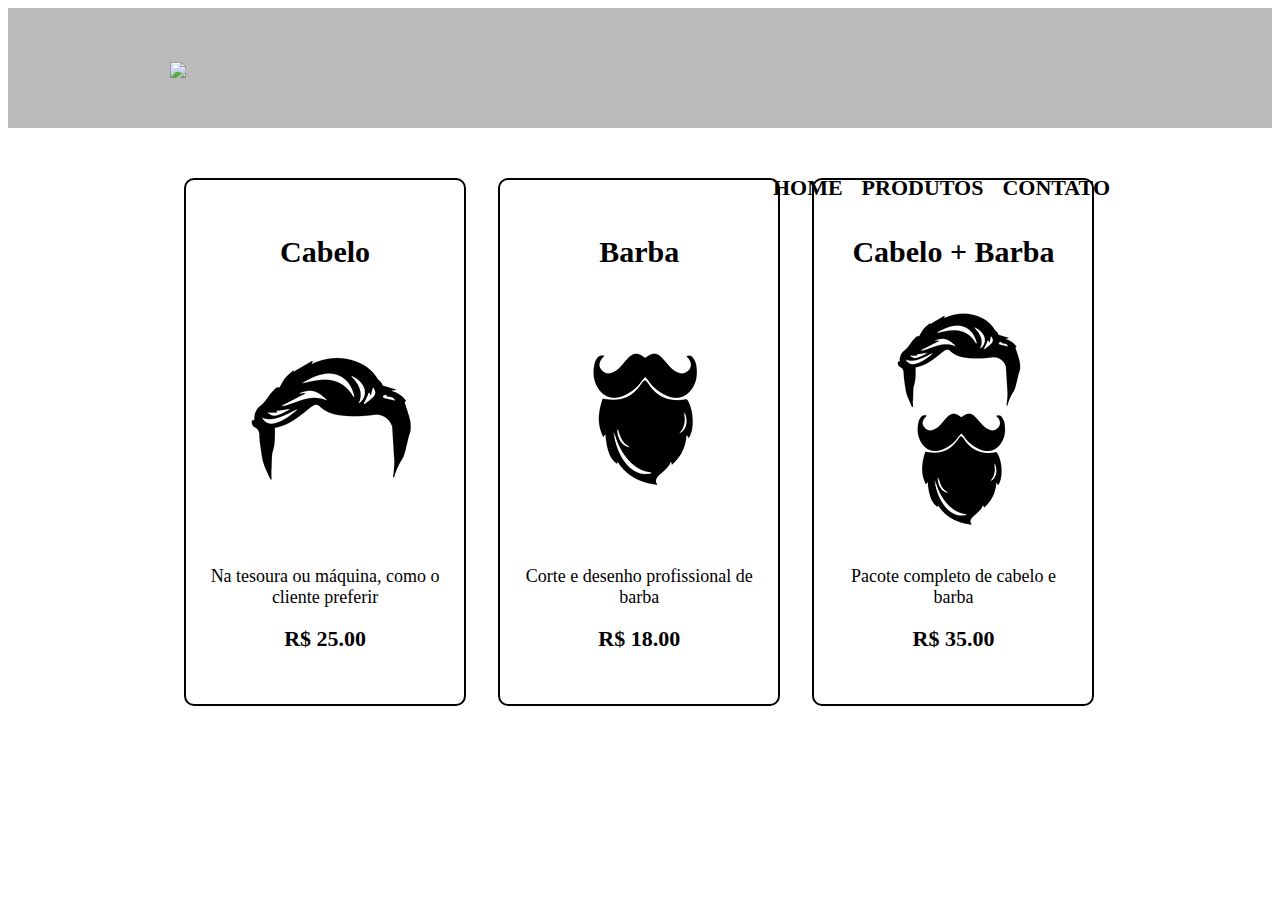
==== products.html @ 2d2b6718 "products: page main (body)" ====
<!DOCTYPE html>
<html lang="pt-br">
    <head>
        <meta charset="UTF-8">
        <title>Produtos - Barbearia Alura</title>
        <link rel="stylesheet" href="reset.css">
        <link rel="stylesheet" href="./products/style.css">
    </head>

    <body>
        <header>
            <div class="box">
                <h1><img src="logo.png"></h1>
                
                <nav>
                    <ul>
                        <li><a href="index.html">Home</a></li>
                        <li><a href="products.html">Produtos</a></li>
                        <li><a href="contacts.html">Contato</a></li>
                    </ul>
                </nav>
            </div>
        </header>
        
        <main>
            <ul class="products">
                <li>
                    <h2>Cabelo</h2>
                    <img src="hair.jpg">
                    <p class="product-description">Na tesoura ou máquina, como o cliente preferir</p>
                    <p class="price-product">R$ 25.00</p>
                </li>
                <li>
                    <h2>Barba</h2>
                    <img src="beard.jpg">
                    <p class="product-description">Corte e desenho profissional de barba</p>
                    <p class="price-product">R$ 18.00</p>
                </li>
                <li>
                    <h2>Cabelo + Barba</h2>
                    <img src="hair+beard.jpg">
                    <p class="product-description">Pacote completo de cabelo e barba</p>
                    <p class="price-product">R$ 35.00</p>
                </li>
            </ul>            
        </main>

        <footer></footer>
    </body>
</html>
---- products/style.css ----
header {
    background: #BBBBBB;
    padding: 20px 0;
}

.box {
    position: relative;
    margin: 0 auto;
    width: 940px;
}

nav {
    position: absolute;
    right: 0;
    top: 110px;
}

nav li {
    display: inline;
    margin: 0 0 0 15px;
}

nav a {
    text-transform: uppercase;
    text-decoration: none;
    font-weight: bold;
    font-size: 22px;
    color: #000000;
}

.products {
    padding: 50px 0;
    margin: 0 auto;
    width: 940px;
}

.products li {
    border: 2px solid #000000;
    box-sizing: border-box;
    display: inline-block;
    vertical-align: top;
    border-radius: 10px;
    text-align: center;
    padding: 30px 20px;
    margin: 0 1.5%;
    width: 30%;
}

.products h2 {
    font-size: 30px;
    font-weight: bold;
}

.product-description {
    font-size: 18px;
}

.price-product {
    font-size: 22px;
    margin-top: 10px;
    font-weight: bold;
}
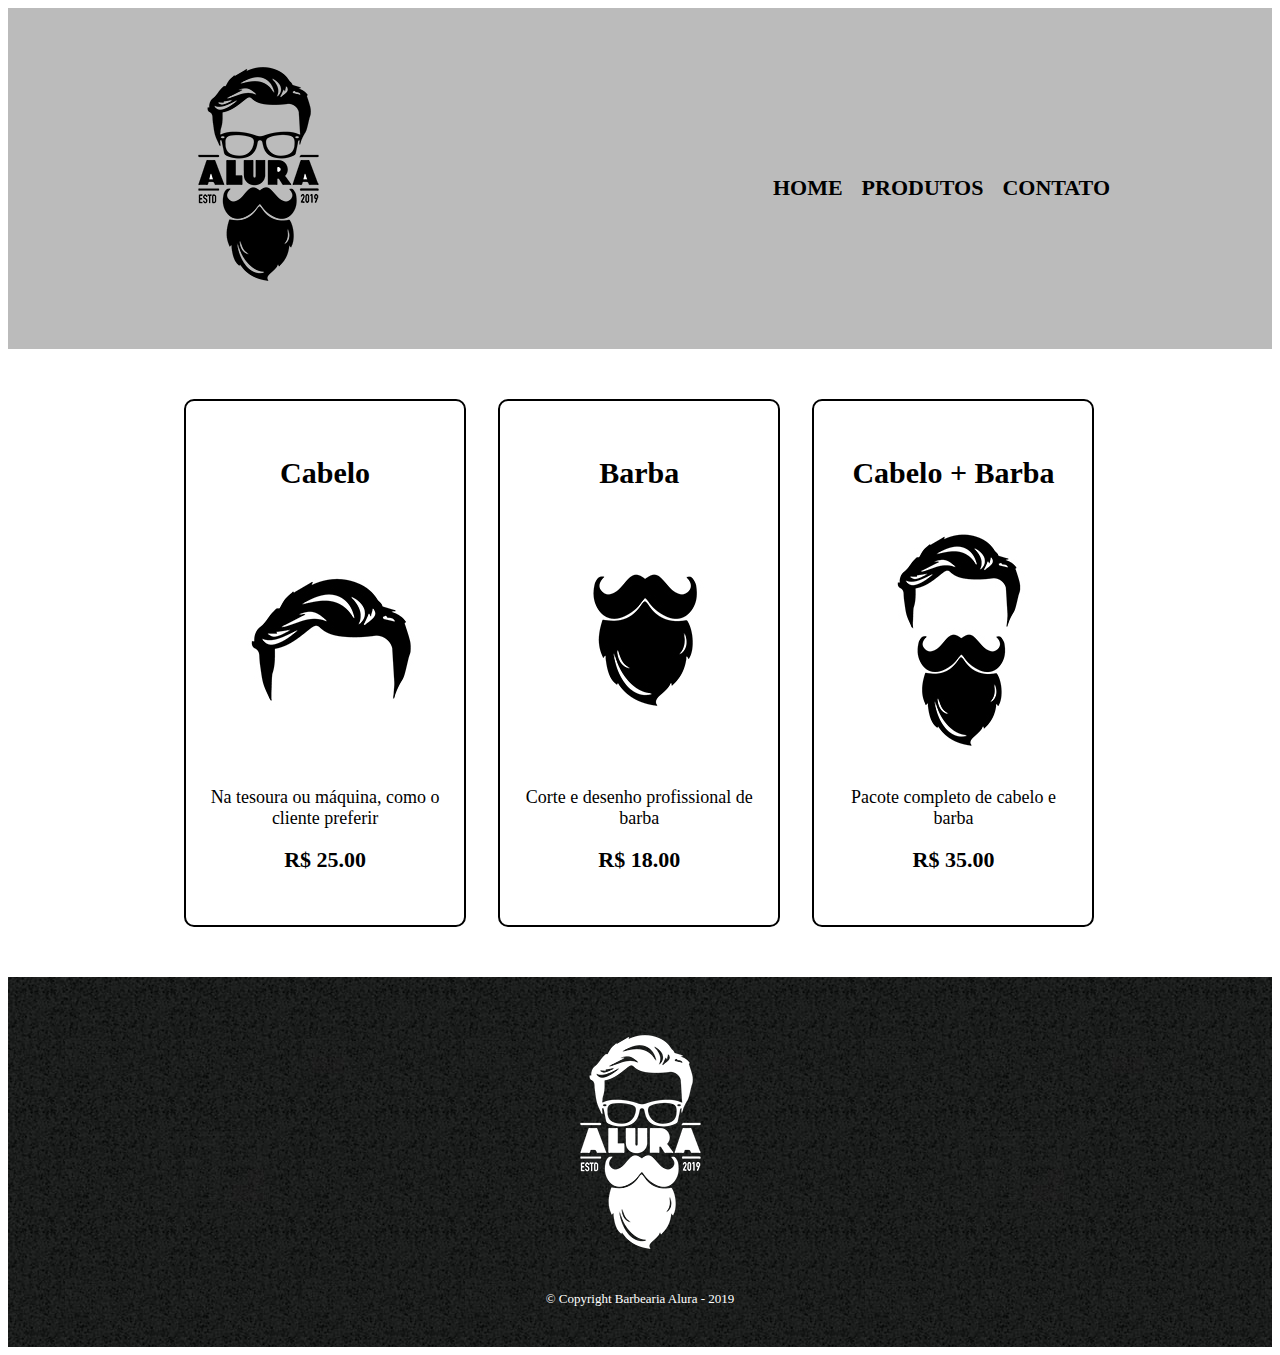
==== commit 5f256b71: "products: page footer" ====
--- a/products.html
+++ b/products.html
@@ -4,13 +4,13 @@
         <meta charset="UTF-8">
         <title>Produtos - Barbearia Alura</title>
         <link rel="stylesheet" href="reset.css">
-        <link rel="stylesheet" href="./products/style.css">
+        <link rel="stylesheet" href="products.css">
     </head>
 
     <body>
         <header>
             <div class="box">
-                <h1><img src="logo.png"></h1>
+                <h1><img src="./images/logo.png"></h1>
                 
                 <nav>
                     <ul>
@@ -26,25 +26,28 @@
             <ul class="products">
                 <li>
                     <h2>Cabelo</h2>
-                    <img src="hair.jpg">
+                    <img src="./images/hair.jpg">
                     <p class="product-description">Na tesoura ou máquina, como o cliente preferir</p>
                     <p class="price-product">R$ 25.00</p>
                 </li>
                 <li>
                     <h2>Barba</h2>
-                    <img src="beard.jpg">
+                    <img src="./images/beard.jpg">
                     <p class="product-description">Corte e desenho profissional de barba</p>
                     <p class="price-product">R$ 18.00</p>
                 </li>
                 <li>
                     <h2>Cabelo + Barba</h2>
-                    <img src="hair+beard.jpg">
+                    <img src="./images/hair+beard.jpg">
                     <p class="product-description">Pacote completo de cabelo e barba</p>
                     <p class="price-product">R$ 35.00</p>
                 </li>
             </ul>            
         </main>
 
-        <footer></footer>
+        <footer>
+            <img src="./images/logo-branco.png">
+            <p class="copyright">&copy; Copyright Barbearia Alura - 2019</p>
+        </footer>
     </body>
 </html>--- a/products.css
+++ b/products.css
@@ -0,0 +1,92 @@
+header {
+    background: #BBBBBB;
+    padding: 20px 0;
+}
+
+.box {
+    position: relative;
+    margin: 0 auto;
+    width: 940px;
+}
+
+nav {
+    position: absolute;
+    right: 0;
+    top: 110px;
+}
+
+nav li {
+    display: inline;
+    margin: 0 0 0 15px;
+}
+
+nav a {
+    text-transform: uppercase;
+    text-decoration: none;
+    font-weight: bold;
+    font-size: 22px;
+    color: #000000;
+}
+
+nav a:hover {
+    color: #C78C19;
+    text-decoration: underline;
+}
+
+.products {
+    padding: 50px 0;
+    margin: 0 auto;
+    width: 940px;
+}
+
+.products li {
+    border: 2px solid #000000;
+    box-sizing: border-box;
+    display: inline-block;
+    vertical-align: top;
+    border-radius: 10px;
+    text-align: center;
+    padding: 30px 20px;
+    margin: 0 1.5%;
+    width: 30%;
+}
+
+.products li:hover {
+    border-color: #C78C19;
+    cursor: pointer;
+}
+
+.products li:hover h2 {
+    font-size: 34px;
+}
+
+.products li:active {
+    border-color: #088C19;
+}
+
+.products h2 {
+    font-size: 30px;
+    font-weight: bold;
+}
+
+.product-description {
+    font-size: 18px;
+}
+
+.price-product {
+    font-size: 22px;
+    margin-top: 10px;
+    font-weight: bold;
+}
+
+footer {
+    background: url("./images/bg.jpg");
+    text-align: center;
+    padding: 40px 0;
+}
+
+.copyright {
+    color: #FFFFFF;
+    font-size: 13px;
+    margin: 20px 0 0;
+}